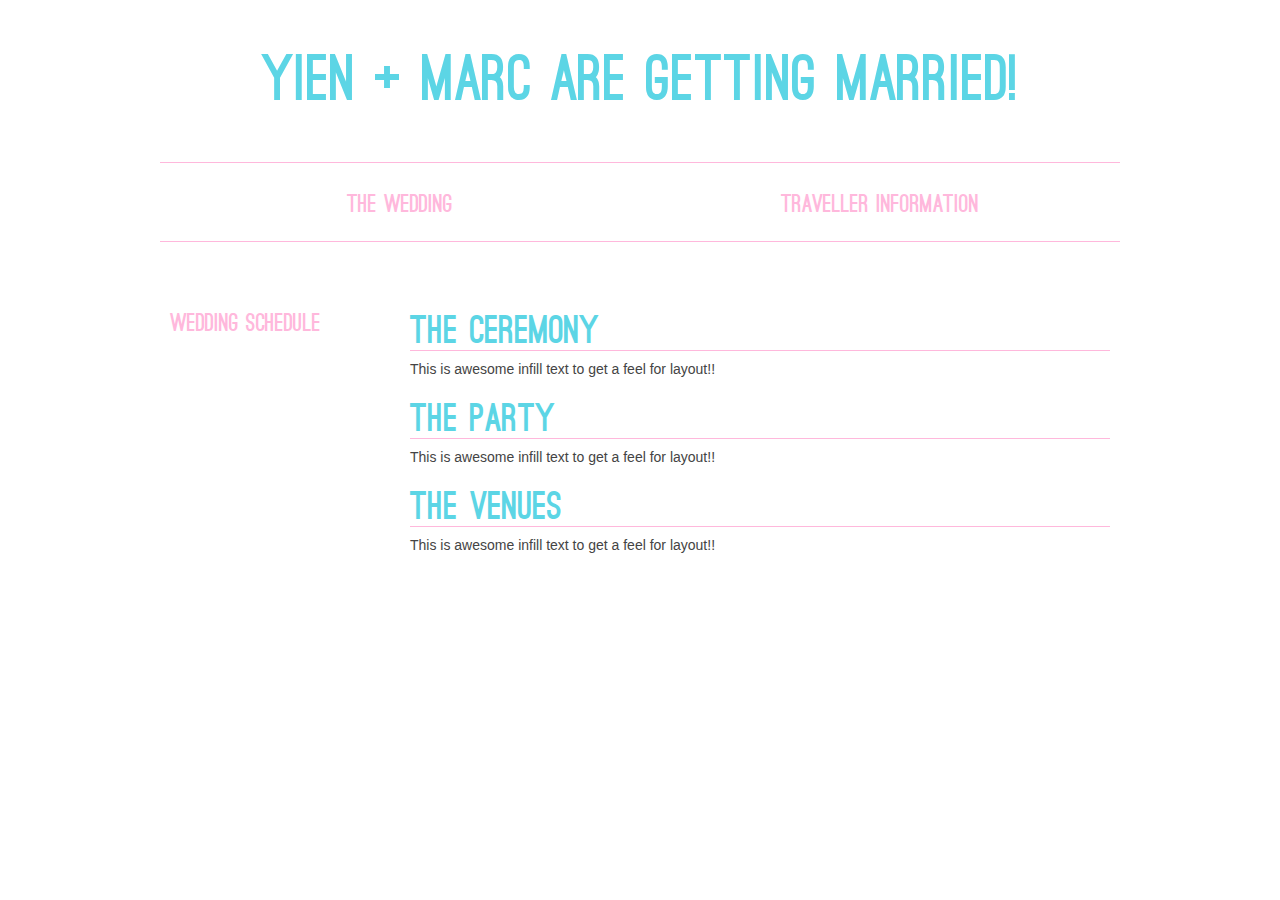
==== index.html @ c2a85d10 "Updated format" ====
<!DOCTYPE html>
<!--[if lt IE 7 ]><html class="ie ie6" lang="en"> <![endif]-->
<!--[if IE 7 ]><html class="ie ie7" lang="en"> <![endif]-->
<!--[if IE 8 ]><html class="ie ie8" lang="en"> <![endif]-->
<!--[if (gte IE 9)|!(IE)]><!--><html lang="en"> <!--<![endif]-->
<head>

	<!-- Basic Page Needs
  ================================================== -->
	<meta charset="utf-8">
	<title>Yien + Marc</title>
	<meta name="description" content="Yien and Marc are getting married.">
	<meta name="author" content="Marc">

	<!-- Mobile Specific Metas
  ================================================== -->
	<meta name="viewport" content="width=device-width, initial-scale=1, maximum-scale=1">

	<!-- CSS
  ================================================== -->
	<link rel="stylesheet" href="stylesheets/base.css">
	<link rel="stylesheet" href="stylesheets/skeleton.css">
	<link rel="stylesheet" href="stylesheets/layout.css">
	<link rel="stylesheet" href="stylesheets/custom.css">

	<!--[if lt IE 9]>
		<script src="http://html5shim.googlecode.com/svn/trunk/html5.js"></script>
	<![endif]-->

	<!-- Favicons
	================================================== -->
	<link rel="shortcut icon" href="images/favicon.ico">
	<link rel="apple-touch-icon" href="images/apple-touch-icon.png">
	<link rel="apple-touch-icon" sizes="72x72" href="images/apple-touch-icon-72x72.png">
	<link rel="apple-touch-icon" sizes="114x114" href="images/apple-touch-icon-114x114.png">

</head>
<body>

	<div class="container">
		<div class="row header spacing1 border-bottom">
			<div class="sixteen columns">
			<h2 class="bold blue"><a href="http://yienandmarc.net/" class="blue">YIEN + MARC ARE GETTING MARRIED!</a></h2>
			</div>
		</div>
		<div class="row navigation-top border-bottom">
			<div class="eight columns"><h4 class="bold"><a href="http://yienandmarc.net" class="pink">THE WEDDING</a></h4></div>
			<div class="eight columns"><h4 class="bold"><a href="http://yienandmarc.net/accomodation" class="pink">TRAVELLER INFORMATION</a></h4></div>
		</div>
		<div class="row">
			<div class="four columns navigation-left spacing1">
				<h4 class="bold pink align-left">WEDDING SCHEDULE</h4>
			</div>
			<div class="twelve columns spacing1">
				<div class="content">
					<h3 class="bold blue align-left border-bottom">THE CEREMONY</h3>
					<p>This is awesome infill text to get a feel for layout!!</p>
					<h3 class="bold blue align-left border-bottom">THE PARTY</h3>
					<p>This is awesome infill text to get a feel for layout!!</p>
					<h3 class="bold blue align-left border-bottom">THE VENUES</h3>
					<p>This is awesome infill text to get a feel for layout!!</p>
				</div>
			</div>
		</div>
		<div class="row">
			<div class="five columns">
				
			</div>
		</div>
	</div>


<!-- End Document
================================================== -->
</body>
</html>
---- stylesheets/base.css ----
/*
* Skeleton V1.2
* Copyright 2011, Dave Gamache
* www.getskeleton.com
* Free to use under the MIT license.
* http://www.opensource.org/licenses/mit-license.php
* 6/20/2012
*/


/* Table of Content
==================================================
	#Reset & Basics
	#Basic Styles
	#Site Styles
	#Typography
	#Links
	#Lists
	#Images
	#Buttons
	#Forms
	#Misc */


/* #Reset & Basics (Inspired by E. Meyers)
================================================== */
	html, body, div, span, applet, object, iframe, h1, h2, h3, h4, h5, h6, p, blockquote, pre, a, abbr, acronym, address, big, cite, code, del, dfn, em, img, ins, kbd, q, s, samp, small, strike, strong, sub, sup, tt, var, b, u, i, center, dl, dt, dd, ol, ul, li, fieldset, form, label, legend, table, caption, tbody, tfoot, thead, tr, th, td, article, aside, canvas, details, embed, figure, figcaption, footer, header, hgroup, menu, nav, output, ruby, section, summary, time, mark, audio, video {
		margin: 0;
		padding: 0;
		border: 0;
		font-size: 100%;
		font: inherit;
		vertical-align: baseline; }
	article, aside, details, figcaption, figure, footer, header, hgroup, menu, nav, section {
		display: block; }
	body {
		line-height: 1; }
	ol, ul {
		list-style: none; }
	blockquote, q {
		quotes: none; }
	blockquote:before, blockquote:after,
	q:before, q:after {
		content: '';
		content: none; }
	table {
		border-collapse: collapse;
		border-spacing: 0; }


/* #Basic Styles
================================================== */
	body {
		background: #fff;
		font: 14px/21px "HelveticaNeue", "Helvetica Neue", Helvetica, Arial, sans-serif;
		color: #444;
		-webkit-font-smoothing: antialiased; /* Fix for webkit rendering */
		-webkit-text-size-adjust: 100%;
 }


/* #Typography
================================================== */
	h1, h2, h3, h4, h5, h6 {
		color: #181818;
		font-family: "Georgia", "Times New Roman", serif;
		font-weight: normal; }
	h1 a, h2 a, h3 a, h4 a, h5 a, h6 a { font-weight: inherit; }
	h1 { font-size: 46px; line-height: 50px; margin-bottom: 14px;}
	h2 { font-size: 35px; line-height: 40px; margin-bottom: 10px; }
	h3 { font-size: 28px; line-height: 34px; margin-bottom: 8px; }
	h4 { font-size: 21px; line-height: 30px; margin-bottom: 4px; }
	h5 { font-size: 17px; line-height: 24px; }
	h6 { font-size: 14px; line-height: 21px; }
	.subheader { color: #777; }

	p { margin: 0 0 20px 0; }
	p img { margin: 0; }
	p.lead { font-size: 21px; line-height: 27px; color: #777;  }

	em { font-style: italic; }
	strong { font-weight: bold; color: #333; }
	small { font-size: 80%; }

/*	Blockquotes  */
	blockquote, blockquote p { font-size: 17px; line-height: 24px; color: #777; font-style: italic; }
	blockquote { margin: 0 0 20px; padding: 9px 20px 0 19px; border-left: 1px solid #ddd; }
	blockquote cite { display: block; font-size: 12px; color: #555; }
	blockquote cite:before { content: "\2014 \0020"; }
	blockquote cite a, blockquote cite a:visited, blockquote cite a:visited { color: #555; }

	hr { border: solid #ddd; border-width: 1px 0 0; clear: both; margin: 10px 0 30px; height: 0; }


/* #Links
================================================== */
	p a, p a:visited { line-height: inherit; }


/* #Lists
================================================== */
	ul, ol { margin-bottom: 20px; }
	ul { list-style: none outside; }
	ol { list-style: decimal; }
	ol, ul.square, ul.circle, ul.disc { margin-left: 30px; }
	ul.square { list-style: square outside; }
	ul.circle { list-style: circle outside; }
	ul.disc { list-style: disc outside; }
	ul ul, ul ol,
	ol ol, ol ul { margin: 4px 0 5px 30px; font-size: 90%;  }
	ul ul li, ul ol li,
	ol ol li, ol ul li { margin-bottom: 6px; }
	li { line-height: 18px; margin-bottom: 12px; }
	ul.large li { line-height: 21px; }
	li p { line-height: 21px; }

/* #Images
================================================== */

	img.scale-with-grid {
		max-width: 100%;
		height: auto; }


/* #Buttons
================================================== */

	.button,
	button,
	input[type="submit"],
	input[type="reset"],
	input[type="button"] {
		background: #eee; /* Old browsers */
		background: #eee -moz-linear-gradient(top, rgba(255,255,255,.2) 0%, rgba(0,0,0,.2) 100%); /* FF3.6+ */
		background: #eee -webkit-gradient(linear, left top, left bottom, color-stop(0%,rgba(255,255,255,.2)), color-stop(100%,rgba(0,0,0,.2))); /* Chrome,Safari4+ */
		background: #eee -webkit-linear-gradient(top, rgba(255,255,255,.2) 0%,rgba(0,0,0,.2) 100%); /* Chrome10+,Safari5.1+ */
		background: #eee -o-linear-gradient(top, rgba(255,255,255,.2) 0%,rgba(0,0,0,.2) 100%); /* Opera11.10+ */
		background: #eee -ms-linear-gradient(top, rgba(255,255,255,.2) 0%,rgba(0,0,0,.2) 100%); /* IE10+ */
		background: #eee linear-gradient(top, rgba(255,255,255,.2) 0%,rgba(0,0,0,.2) 100%); /* W3C */
	  border: 1px solid #aaa;
	  border-top: 1px solid #ccc;
	  border-left: 1px solid #ccc;
	  -moz-border-radius: 3px;
	  -webkit-border-radius: 3px;
	  border-radius: 3px;
	  color: #444;
	  display: inline-block;
	  font-size: 11px;
	  font-weight: bold;
	  text-decoration: none;
	  text-shadow: 0 1px rgba(255, 255, 255, .75);
	  cursor: pointer;
	  margin-bottom: 20px;
	  line-height: normal;
	  padding: 8px 10px;
	  font-family: "HelveticaNeue", "Helvetica Neue", Helvetica, Arial, sans-serif; }

	.button:hover,
	button:hover,
	input[type="submit"]:hover,
	input[type="reset"]:hover,
	input[type="button"]:hover {
		color: #222;
		background: #ddd; /* Old browsers */
		background: #ddd -moz-linear-gradient(top, rgba(255,255,255,.3) 0%, rgba(0,0,0,.3) 100%); /* FF3.6+ */
		background: #ddd -webkit-gradient(linear, left top, left bottom, color-stop(0%,rgba(255,255,255,.3)), color-stop(100%,rgba(0,0,0,.3))); /* Chrome,Safari4+ */
		background: #ddd -webkit-linear-gradient(top, rgba(255,255,255,.3) 0%,rgba(0,0,0,.3) 100%); /* Chrome10+,Safari5.1+ */
		background: #ddd -o-linear-gradient(top, rgba(255,255,255,.3) 0%,rgba(0,0,0,.3) 100%); /* Opera11.10+ */
		background: #ddd -ms-linear-gradient(top, rgba(255,255,255,.3) 0%,rgba(0,0,0,.3) 100%); /* IE10+ */
		background: #ddd linear-gradient(top, rgba(255,255,255,.3) 0%,rgba(0,0,0,.3) 100%); /* W3C */
	  border: 1px solid #888;
	  border-top: 1px solid #aaa;
	  border-left: 1px solid #aaa; }

	.button:active,
	button:active,
	input[type="submit"]:active,
	input[type="reset"]:active,
	input[type="button"]:active {
		border: 1px solid #666;
		background: #ccc; /* Old browsers */
		background: #ccc -moz-linear-gradient(top, rgba(255,255,255,.35) 0%, rgba(10,10,10,.4) 100%); /* FF3.6+ */
		background: #ccc -webkit-gradient(linear, left top, left bottom, color-stop(0%,rgba(255,255,255,.35)), color-stop(100%,rgba(10,10,10,.4))); /* Chrome,Safari4+ */
		background: #ccc -webkit-linear-gradient(top, rgba(255,255,255,.35) 0%,rgba(10,10,10,.4) 100%); /* Chrome10+,Safari5.1+ */
		background: #ccc -o-linear-gradient(top, rgba(255,255,255,.35) 0%,rgba(10,10,10,.4) 100%); /* Opera11.10+ */
		background: #ccc -ms-linear-gradient(top, rgba(255,255,255,.35) 0%,rgba(10,10,10,.4) 100%); /* IE10+ */
		background: #ccc linear-gradient(top, rgba(255,255,255,.35) 0%,rgba(10,10,10,.4) 100%); /* W3C */ }

	.button.full-width,
	button.full-width,
	input[type="submit"].full-width,
	input[type="reset"].full-width,
	input[type="button"].full-width {
		width: 100%;
		padding-left: 0 !important;
		padding-right: 0 !important;
		text-align: center; }

	/* Fix for odd Mozilla border & padding issues */
	button::-moz-focus-inner,
	input::-moz-focus-inner {
    border: 0;
    padding: 0;
	}


/* #Forms
================================================== */

	form {
		margin-bottom: 20px; }
	fieldset {
		margin-bottom: 20px; }
	input[type="text"],
	input[type="password"],
	input[type="email"],
	textarea,
	select {
		border: 1px solid #ccc;
		padding: 6px 4px;
		outline: none;
		-moz-border-radius: 2px;
		-webkit-border-radius: 2px;
		border-radius: 2px;
		font: 13px "HelveticaNeue", "Helvetica Neue", Helvetica, Arial, sans-serif;
		color: #777;
		margin: 0;
		width: 210px;
		max-width: 100%;
		display: block;
		margin-bottom: 20px;
		background: #fff; }
	select {
		padding: 0; }
	input[type="text"]:focus,
	input[type="password"]:focus,
	input[type="email"]:focus,
	textarea:focus {
		border: 1px solid #aaa;
 		color: #444;
 		-moz-box-shadow: 0 0 3px rgba(0,0,0,.2);
		-webkit-box-shadow: 0 0 3px rgba(0,0,0,.2);
		box-shadow:  0 0 3px rgba(0,0,0,.2); }
	textarea {
		min-height: 60px; }
	label,
	legend {
		display: block;
		font-weight: bold;
		font-size: 13px;  }
	select {
		width: 220px; }
	input[type="checkbox"] {
		display: inline; }
	label span,
	legend span {
		font-weight: normal;
		font-size: 13px;
		color: #444; }

/* #Misc
================================================== */
	.remove-bottom { margin-bottom: 0 !important; }
	.half-bottom { margin-bottom: 10px !important; }
	.add-bottom { margin-bottom: 20px !important; }
---- stylesheets/skeleton.css ----
/*
* Skeleton V1.2
* Copyright 2011, Dave Gamache
* www.getskeleton.com
* Free to use under the MIT license.
* http://www.opensource.org/licenses/mit-license.php
* 6/20/2012
*/


/* Table of Contents
==================================================
    #Base 960 Grid
    #Tablet (Portrait)
    #Mobile (Portrait)
    #Mobile (Landscape)
    #Clearing */



/* #Base 960 Grid
================================================== */

    .container                                  { position: relative; width: 960px; margin: 0 auto; padding: 0; }
    .container .column,
    .container .columns                         { float: left; display: inline; margin-left: 10px; margin-right: 10px; }
    .row                                        { margin-bottom: 20px; }

    /* Nested Column Classes */
    .column.alpha, .columns.alpha               { margin-left: 0; }
    .column.omega, .columns.omega               { margin-right: 0; }

    /* Base Grid */
    .container .one.column,
    .container .one.columns                     { width: 40px;  }
    .container .two.columns                     { width: 100px; }
    .container .three.columns                   { width: 160px; }
    .container .four.columns                    { width: 220px; }
    .container .five.columns                    { width: 280px; }
    .container .six.columns                     { width: 340px; }
    .container .seven.columns                   { width: 400px; }
    .container .eight.columns                   { width: 460px; }
    .container .nine.columns                    { width: 520px; }
    .container .ten.columns                     { width: 580px; }
    .container .eleven.columns                  { width: 640px; }
    .container .twelve.columns                  { width: 700px; }
    .container .thirteen.columns                { width: 760px; }
    .container .fourteen.columns                { width: 820px; }
    .container .fifteen.columns                 { width: 880px; }
    .container .sixteen.columns                 { width: 940px; }

    .container .one-third.column                { width: 300px; }
    .container .two-thirds.column               { width: 620px; }

    /* Offsets */
    .container .offset-by-one                   { padding-left: 60px;  }
    .container .offset-by-two                   { padding-left: 120px; }
    .container .offset-by-three                 { padding-left: 180px; }
    .container .offset-by-four                  { padding-left: 240px; }
    .container .offset-by-five                  { padding-left: 300px; }
    .container .offset-by-six                   { padding-left: 360px; }
    .container .offset-by-seven                 { padding-left: 420px; }
    .container .offset-by-eight                 { padding-left: 480px; }
    .container .offset-by-nine                  { padding-left: 540px; }
    .container .offset-by-ten                   { padding-left: 600px; }
    .container .offset-by-eleven                { padding-left: 660px; }
    .container .offset-by-twelve                { padding-left: 720px; }
    .container .offset-by-thirteen              { padding-left: 780px; }
    .container .offset-by-fourteen              { padding-left: 840px; }
    .container .offset-by-fifteen               { padding-left: 900px; }



/* #Tablet (Portrait)
================================================== */

    /* Note: Design for a width of 768px */

    @media only screen and (min-width: 768px) and (max-width: 959px) {
        .container                                  { width: 768px; }
        .container .column,
        .container .columns                         { margin-left: 10px; margin-right: 10px;  }
        .column.alpha, .columns.alpha               { margin-left: 0; margin-right: 10px; }
        .column.omega, .columns.omega               { margin-right: 0; margin-left: 10px; }
        .alpha.omega                                { margin-left: 0; margin-right: 0; }

        .container .one.column,
        .container .one.columns                     { width: 28px; }
        .container .two.columns                     { width: 76px; }
        .container .three.columns                   { width: 124px; }
        .container .four.columns                    { width: 172px; }
        .container .five.columns                    { width: 220px; }
        .container .six.columns                     { width: 268px; }
        .container .seven.columns                   { width: 316px; }
        .container .eight.columns                   { width: 364px; }
        .container .nine.columns                    { width: 412px; }
        .container .ten.columns                     { width: 460px; }
        .container .eleven.columns                  { width: 508px; }
        .container .twelve.columns                  { width: 556px; }
        .container .thirteen.columns                { width: 604px; }
        .container .fourteen.columns                { width: 652px; }
        .container .fifteen.columns                 { width: 700px; }
        .container .sixteen.columns                 { width: 748px; }

        .container .one-third.column                { width: 236px; }
        .container .two-thirds.column               { width: 492px; }

        /* Offsets */
        .container .offset-by-one                   { padding-left: 48px; }
        .container .offset-by-two                   { padding-left: 96px; }
        .container .offset-by-three                 { padding-left: 144px; }
        .container .offset-by-four                  { padding-left: 192px; }
        .container .offset-by-five                  { padding-left: 240px; }
        .container .offset-by-six                   { padding-left: 288px; }
        .container .offset-by-seven                 { padding-left: 336px; }
        .container .offset-by-eight                 { padding-left: 384px; }
        .container .offset-by-nine                  { padding-left: 432px; }
        .container .offset-by-ten                   { padding-left: 480px; }
        .container .offset-by-eleven                { padding-left: 528px; }
        .container .offset-by-twelve                { padding-left: 576px; }
        .container .offset-by-thirteen              { padding-left: 624px; }
        .container .offset-by-fourteen              { padding-left: 672px; }
        .container .offset-by-fifteen               { padding-left: 720px; }
    }


/*  #Mobile (Portrait)
================================================== */

    /* Note: Design for a width of 320px */

    @media only screen and (max-width: 767px) {
        .container { width: 300px; }
        .container .columns,
        .container .column { margin: 0; }

        .container .one.column,
        .container .one.columns,
        .container .two.columns,
        .container .three.columns,
        .container .four.columns,
        .container .five.columns,
        .container .six.columns,
        .container .seven.columns,
        .container .eight.columns,
        .container .nine.columns,
        .container .ten.columns,
        .container .eleven.columns,
        .container .twelve.columns,
        .container .thirteen.columns,
        .container .fourteen.columns,
        .container .fifteen.columns,
        .container .sixteen.columns,
        .container .one-third.column,
        .container .two-thirds.column  { width: 300px; }

        /* Offsets */
        .container .offset-by-one,
        .container .offset-by-two,
        .container .offset-by-three,
        .container .offset-by-four,
        .container .offset-by-five,
        .container .offset-by-six,
        .container .offset-by-seven,
        .container .offset-by-eight,
        .container .offset-by-nine,
        .container .offset-by-ten,
        .container .offset-by-eleven,
        .container .offset-by-twelve,
        .container .offset-by-thirteen,
        .container .offset-by-fourteen,
        .container .offset-by-fifteen { padding-left: 0; }

    }


/* #Mobile (Landscape)
================================================== */

    /* Note: Design for a width of 480px */

    @media only screen and (min-width: 480px) and (max-width: 767px) {
        .container { width: 420px; }
        .container .columns,
        .container .column { margin: 0; }

        .container .one.column,
        .container .one.columns,
        .container .two.columns,
        .container .three.columns,
        .container .four.columns,
        .container .five.columns,
        .container .six.columns,
        .container .seven.columns,
        .container .eight.columns,
        .container .nine.columns,
        .container .ten.columns,
        .container .eleven.columns,
        .container .twelve.columns,
        .container .thirteen.columns,
        .container .fourteen.columns,
        .container .fifteen.columns,
        .container .sixteen.columns,
        .container .one-third.column,
        .container .two-thirds.column { width: 420px; }
    }


/* #Clearing
================================================== */

    /* Self Clearing Goodness */
    .container:after { content: "\0020"; display: block; height: 0; clear: both; visibility: hidden; }

    /* Use clearfix class on parent to clear nested columns,
    or wrap each row of columns in a <div class="row"> */
    .clearfix:before,
    .clearfix:after,
    .row:before,
    .row:after {
      content: '\0020';
      display: block;
      overflow: hidden;
      visibility: hidden;
      width: 0;
      height: 0; }
    .row:after,
    .clearfix:after {
      clear: both; }
    .row,
    .clearfix {
      zoom: 1; }

    /* You can also use a <br class="clear" /> to clear columns */
    .clear {
      clear: both;
      display: block;
      overflow: hidden;
      visibility: hidden;
      width: 0;
      height: 0;
    }
---- stylesheets/layout.css ----
/*
* Skeleton V1.2
* Copyright 2011, Dave Gamache
* www.getskeleton.com
* Free to use under the MIT license.
* http://www.opensource.org/licenses/mit-license.php
* 6/20/2012
*/

/* Table of Content
==================================================
	#Site Styles
	#Page Styles
	#Media Queries
	#Font-Face */

/* #Site Styles
================================================== */

/* #Page Styles
================================================== */

/* #Media Queries
================================================== */

	/* Smaller than standard 960 (devices and browsers) */
	@media only screen and (max-width: 959px) {}

	/* Tablet Portrait size to standard 960 (devices and browsers) */
	@media only screen and (min-width: 768px) and (max-width: 959px) {}

	/* All Mobile Sizes (devices and browser) */
	@media only screen and (max-width: 767px) {}

	/* Mobile Landscape Size to Tablet Portrait (devices and browsers) */
	@media only screen and (min-width: 480px) and (max-width: 767px) {}

	/* Mobile Portrait Size to Mobile Landscape Size (devices and browsers) */
	@media only screen and (max-width: 479px) {}


/* #Font-Face
================================================== */
/* 	This is the proper syntax for an @font-face file
		Just create a "fonts" folder at the root,
		copy your FontName into code below and remove
		comment brackets */

/*	@font-face {
	    font-family: 'FontName';
	    src: url('../fonts/FontName.eot');
	    src: url('../fonts/FontName.eot?iefix') format('eot'),
	         url('../fonts/FontName.woff') format('woff'),
	         url('../fonts/FontName.ttf') format('truetype'),
	         url('../fonts/FontName.svg#webfontZam02nTh') format('svg');
	    font-weight: normal;
	    font-style: normal; }
*/
---- stylesheets/custom.css ----
@font-face {
    font-family: 'ostrich-black';
    src: url('../fonts/ostrich-black.eot');
    src: url('../fonts/ostrich-black.eot?#iefix') format('embedded-opentype'),
         url('../fonts/ostrich-black.woff') format('woff'),
         url('../fonts/ostrich-black.ttf') format('truetype'),
         url('../fonts/ostrich-black.svg#bebas_neueregular') format('svg');
    font-weight: normal;
    font-style: normal;
	}

@font-face {
    font-family: 'ostrich-light';
    src: url('../fonts/ostrich-light.eot');
    src: url('../fonts/ostrich-light.eot?#iefix') format('embedded-opentype'),
         url('../fonts/ostrich-light.woff') format('woff'),
         url('../fonts/ostrich-light.ttf') format('truetype'),
         url('../fonts/ostrich-light.svg#bebas_neueregular') format('svg');
    font-weight: normal;
    font-style: normal;
	}




.bold {
	font-family: 'ostrich-black';
	text-align: center;
}

.bold:hover {
}

.light {
	font-family: 'ostrich-light';
	text-align: center;
}

h1 {
	font-size: 100px;
	line-height: 100px;
}

h2 {
	font-size: 62px;
	line-height: 62px;
}

h3 {
	font-size: 38px;
	line-height: 38px;
}

h4 {
	font-size: 24px;
	line-height: 24px;
	vertical-align: middle;
}

a {
	text-decoration: none;
}

a:hover {
	color: rgba(255,242,143,1);
}

.pink {
	color: rgba(255,184,220,1);
}

.blue {
	color: rgba(92,213,229,1);
}

.yellow {
	color: rgba(255,242,143,1);
}

.spacing1{
	padding: 50px 0 40px 0;
}

.spacing2 {
	padding: 20px 0 20px 0;
}

.spacing3 {
	padding: 80px 20px 20px 20px;
}

.spacing4 {
	padding: 40px 0px 40px 0px;
}

.header {

}

.border-bottom {
	border-bottom-style: solid;
	border-width: 1px;
	border-color:  rgba(255,184,220,1);
}

.border-side {
	border-left-style: solid;
	border-right-style: solid;
	border-width: 1px;
	border-color:  rgba(255,184,220,1);
}

.navigation-top {
	vertical-align: middle;
	padding-top: 10px;
	padding-bottom: 20px;
}

.navigation-left {
	vertical-align: middle;
	height: 100%;
}

.align-left {
	text-align: left;
	display: block;
}

body {
	border-right-style: dotted;
	border-left-style: dotted;
}
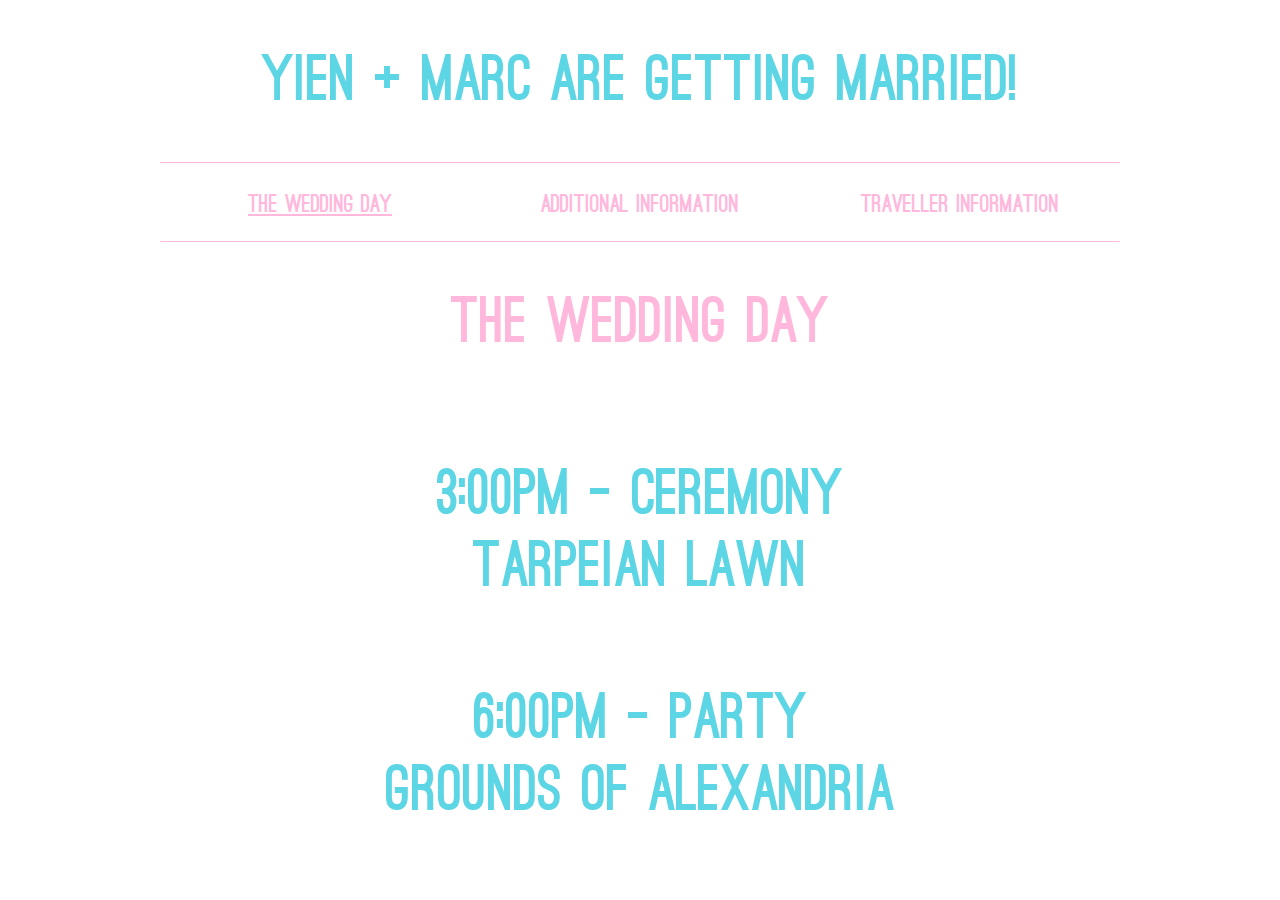
==== commit 652d4f26: "Updated draft" ====
--- a/index.html
+++ b/index.html
@@ -34,6 +34,10 @@
 	<link rel="apple-touch-icon" sizes="72x72" href="images/apple-touch-icon-72x72.png">
 	<link rel="apple-touch-icon" sizes="114x114" href="images/apple-touch-icon-114x114.png">
 
+	<script src="js/jquery-1.11.2.min.js"></script>
+	<script src="js/weddingScripting.js"></script>
+
+
 </head>
 <body>
 
@@ -44,27 +48,35 @@
 			</div>
 		</div>
 		<div class="row navigation-top border-bottom">
-			<div class="eight columns"><h4 class="bold"><a href="http://yienandmarc.net" class="pink">THE WEDDING</a></h4></div>
-			<div class="eight columns"><h4 class="bold"><a href="http://yienandmarc.net/accomodation" class="pink">TRAVELLER INFORMATION</a></h4></div>
+			<div class="one-third column"><h4 class="bold"><a href="index.html" class="pink underline">THE WEDDING DAY</a></h4></div>
+			<div class="one-third column"><h4 class="bold"><a href="additional.html" class="pink">ADDITIONAL INFORMATION</a></h4></div>
+			<div class="one-third column"><h4 class="bold"><a href="traveller.html" class="pink">TRAVELLER INFORMATION</a></h4></div>
 		</div>
-		<div class="row">
-			<div class="four columns navigation-left spacing1">
-				<h4 class="bold pink align-left">WEDDING SCHEDULE</h4>
-			</div>
-			<div class="twelve columns spacing1">
-				<div class="content">
-					<h3 class="bold blue align-left border-bottom">THE CEREMONY</h3>
-					<p>This is awesome infill text to get a feel for layout!!</p>
-					<h3 class="bold blue align-left border-bottom">THE PARTY</h3>
-					<p>This is awesome infill text to get a feel for layout!!</p>
-					<h3 class="bold blue align-left border-bottom">THE VENUES</h3>
-					<p>This is awesome infill text to get a feel for layout!!</p>
+		<div class="row spacing2">
+			<div class="row spacing5">
+				<div class="sixteen columns">
+					<h2 class="bold pink align-center">THE WEDDING DAY</h2>
 				</div>
 			</div>
 		</div>
-		<div class="row">
-			<div class="five columns">
-				
+		<div class="spacing2">
+			<div class="row spacing5">
+				<div class="sixteen columns">
+					<h2 class="bold blue align-center">3:00PM - CEREMONY</h2>
+				</div>
+				<div class="sixteen columns">
+					<h2 class="bold blue align-center"><a href="additional.html#tarpeian" class="blue">TARPEIAN LAWN</a></h2>
+				</div>
+			</div>
+		</div>
+		<div class="spacing2">
+			<div class="row spacing5">
+				<div class="sixteen columns">
+					<h2 class="bold blue align-center">6:00PM - PARTY</h2>
+				</div>
+				<div class="sixteen columns">
+					<h2 class="bold blue align-center"><a href="additional.html#grounds" class="blue">GROUNDS OF ALEXANDRIA</a></h2>
+				</div>
 			</div>
 		</div>
 	</div>
--- a/stylesheets/custom.css
+++ b/stylesheets/custom.css
@@ -36,6 +36,10 @@
 	text-align: center;
 }
 
+.underline {
+	text-decoration: underline;
+}
+
 h1 {
 	font-size: 100px;
 	line-height: 100px;
@@ -57,12 +61,18 @@
 	vertical-align: middle;
 }
 
+
+
 a {
 	text-decoration: none;
 }
 
 a:hover {
 	color: rgba(255,242,143,1);
+}
+
+a:active {
+	color: rgba(0,0,0,0.5);
 }
 
 .pink {
@@ -86,15 +96,23 @@
 }
 
 .spacing3 {
-	padding: 80px 20px 20px 20px;
+	padding: 80px 00px 00px 00px;
 }
 
 .spacing4 {
 	padding: 40px 0px 40px 0px;
 }
 
-.header {
+.spacing5 {
+	padding: 10px 0px 10px 0px;
+}
 
+.spacing6 {
+	padding: 0px 0px 10px 0px;
+}
+
+.content-entry {
+	padding: 10px 0px 0px 0px;
 }
 
 .border-bottom {
@@ -126,6 +144,16 @@
 	display: block;
 }
 
+.align-centre {
+	text-align: center;
+	display: block;
+}
+
+.align-right {
+	text-align: center;
+	display: block;
+}
+
 body {
 	border-right-style: dotted;
 	border-left-style: dotted;
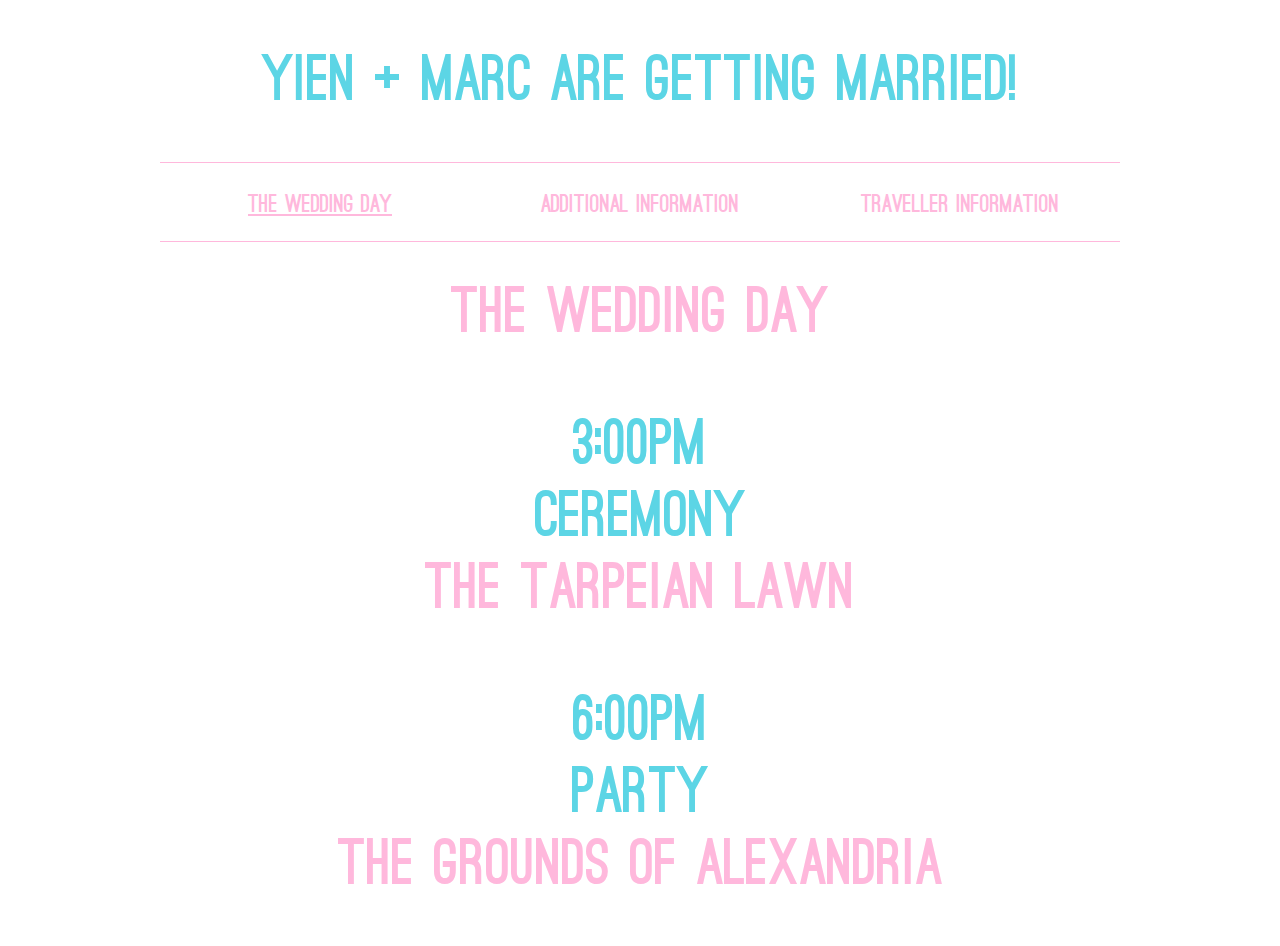
==== commit 66082964: "Updated draft" ====
--- a/index.html
+++ b/index.html
@@ -52,30 +52,36 @@
 			<div class="one-third column"><h4 class="bold"><a href="additional.html" class="pink">ADDITIONAL INFORMATION</a></h4></div>
 			<div class="one-third column"><h4 class="bold"><a href="traveller.html" class="pink">TRAVELLER INFORMATION</a></h4></div>
 		</div>
-		<div class="row spacing2">
-			<div class="row spacing5">
+		<div class="spacing2">
+			<div class="row">
 				<div class="sixteen columns">
 					<h2 class="bold pink align-center">THE WEDDING DAY</h2>
 				</div>
 			</div>
 		</div>
 		<div class="spacing2">
-			<div class="row spacing5">
+			<div class="row">
 				<div class="sixteen columns">
-					<h2 class="bold blue align-center">3:00PM - CEREMONY</h2>
+					<h2 class="bold blue align-center">3:00PM</h2>
 				</div>
 				<div class="sixteen columns">
-					<h2 class="bold blue align-center"><a href="additional.html#tarpeian" class="blue">TARPEIAN LAWN</a></h2>
+					<h2 class="bold blue align-center">CEREMONY</h2>
+				</div>
+				<div class="sixteen columns">
+					<h2 class="bold blue align-center"><a href="additional.html#tarpeian" class="pink">THE TARPEIAN LAWN</a></h2>
 				</div>
 			</div>
 		</div>
 		<div class="spacing2">
-			<div class="row spacing5">
+			<div class="row">
 				<div class="sixteen columns">
-					<h2 class="bold blue align-center">6:00PM - PARTY</h2>
+					<h2 class="bold blue align-center">6:00PM</h2>
 				</div>
 				<div class="sixteen columns">
-					<h2 class="bold blue align-center"><a href="additional.html#grounds" class="blue">GROUNDS OF ALEXANDRIA</a></h2>
+					<h2 class="bold blue align-center">PARTY</h2>
+				</div>
+				<div class="sixteen columns">
+					<h2 class="bold blue align-center"><a href="additional.html#grounds" class="pink">THE GROUNDS OF ALEXANDRIA</a></h2>
 				</div>
 			</div>
 		</div>
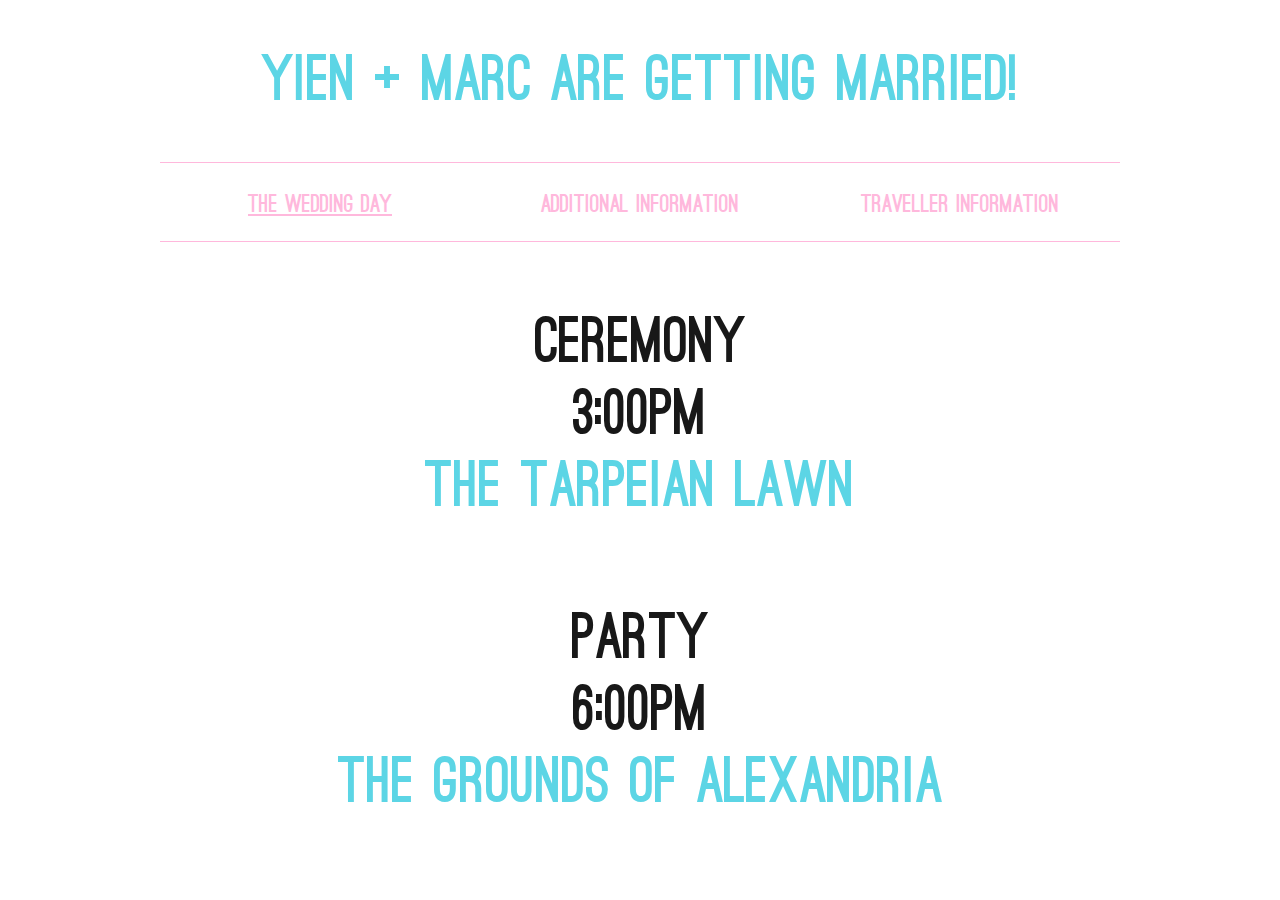
==== commit 23c7f71c: "Updated draft" ====
--- a/index.html
+++ b/index.html
@@ -52,36 +52,36 @@
 			<div class="one-third column"><h4 class="bold"><a href="additional.html" class="pink">ADDITIONAL INFORMATION</a></h4></div>
 			<div class="one-third column"><h4 class="bold"><a href="traveller.html" class="pink">TRAVELLER INFORMATION</a></h4></div>
 		</div>
-		<div class="spacing2">
+		<!--<div class="spacing2">
 			<div class="row">
 				<div class="sixteen columns">
 					<h2 class="bold pink align-center">THE WEDDING DAY</h2>
+				</div>
+			</div>
+		</div>-->
+		<div class="spacing1">
+			<div class="row">
+				<div class="sixteen columns">
+					<h2 class="bold align-center">CEREMONY</h2>
+				</div>
+				<div class="sixteen columns">
+					<h2 class="bold align-center">3:00PM</h2>
+				</div>				
+				<div class="sixteen columns">
+					<h2 class="bold blue align-center"><a href="additional.html#tarpeian" class="blue">THE TARPEIAN LAWN</a></h2>
 				</div>
 			</div>
 		</div>
 		<div class="spacing2">
 			<div class="row">
 				<div class="sixteen columns">
-					<h2 class="bold blue align-center">3:00PM</h2>
+					<h2 class="bold align-center">PARTY</h2>
 				</div>
 				<div class="sixteen columns">
-					<h2 class="bold blue align-center">CEREMONY</h2>
-				</div>
+					<h2 class="bold align-center">6:00PM</h2>
+				</div>				
 				<div class="sixteen columns">
-					<h2 class="bold blue align-center"><a href="additional.html#tarpeian" class="pink">THE TARPEIAN LAWN</a></h2>
-				</div>
-			</div>
-		</div>
-		<div class="spacing2">
-			<div class="row">
-				<div class="sixteen columns">
-					<h2 class="bold blue align-center">6:00PM</h2>
-				</div>
-				<div class="sixteen columns">
-					<h2 class="bold blue align-center">PARTY</h2>
-				</div>
-				<div class="sixteen columns">
-					<h2 class="bold blue align-center"><a href="additional.html#grounds" class="pink">THE GROUNDS OF ALEXANDRIA</a></h2>
+					<h2 class="bold blue align-center"><a href="additional.html#grounds" class="blue">THE GROUNDS OF ALEXANDRIA</a></h2>
 				</div>
 			</div>
 		</div>
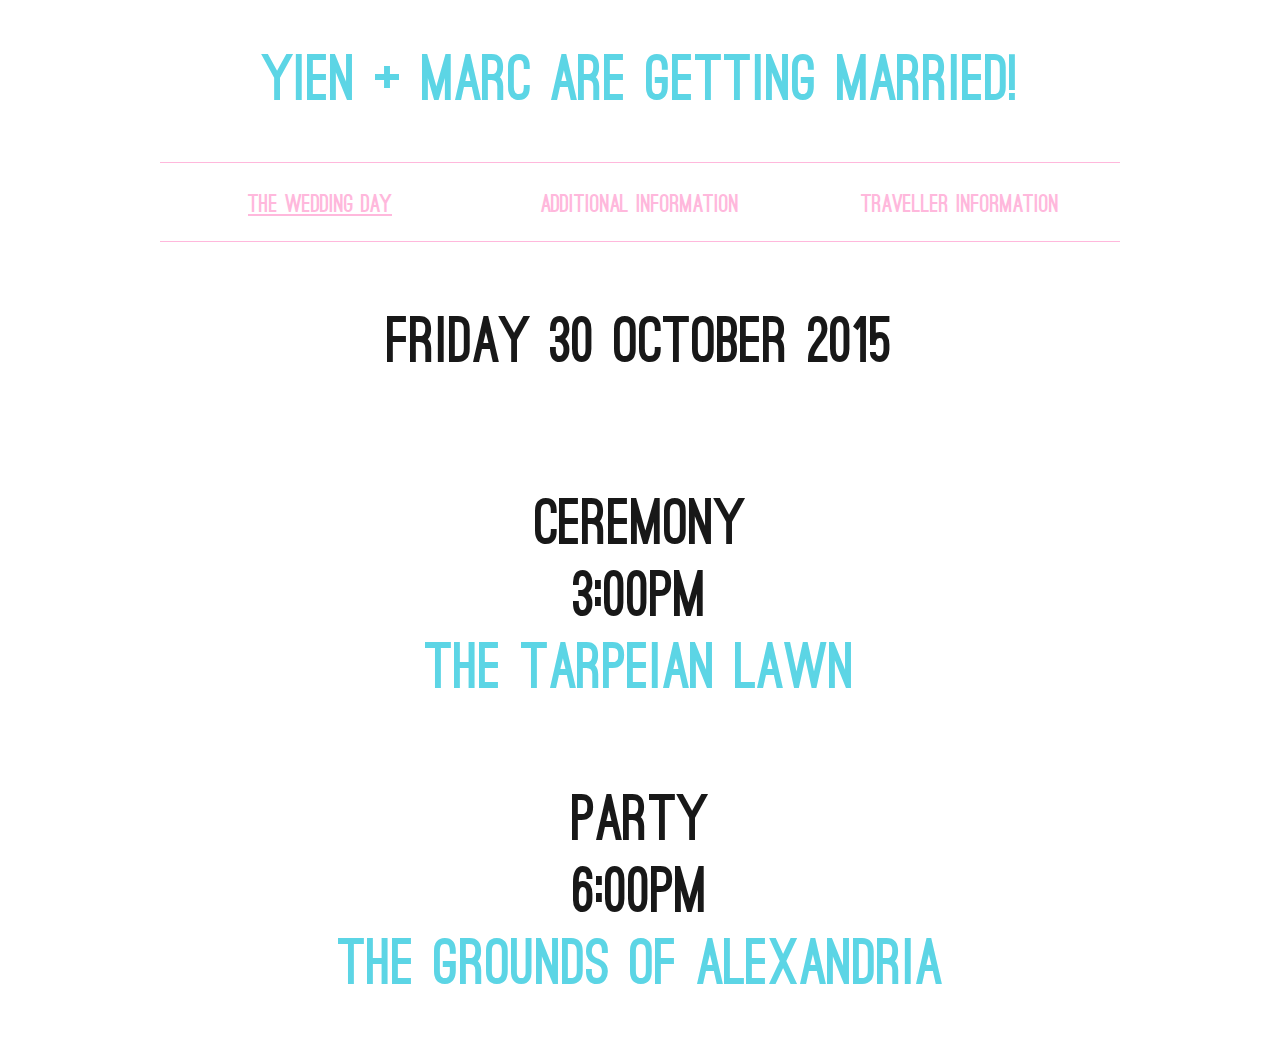
==== commit b69b3e31: "Launch update" ====
--- a/index.html
+++ b/index.html
@@ -36,7 +36,7 @@
 
 	<script src="js/jquery-1.11.2.min.js"></script>
 	<script src="js/weddingScripting.js"></script>
-
+	<script src="js/wedding_analytics.js"></script>
 
 </head>
 <body>
@@ -44,13 +44,13 @@
 	<div class="container">
 		<div class="row header spacing1 border-bottom">
 			<div class="sixteen columns">
-			<h2 class="bold blue"><a href="http://yienandmarc.net/" class="blue">YIEN + MARC ARE GETTING MARRIED!</a></h2>
+			<h2 class="bold blue"><a href="http://yienandmarc.net/" class="blue header1">YIEN + MARC ARE GETTING MARRIED!</a></h2>
 			</div>
 		</div>
 		<div class="row navigation-top border-bottom">
-			<div class="one-third column"><h4 class="bold"><a href="index.html" class="pink underline">THE WEDDING DAY</a></h4></div>
-			<div class="one-third column"><h4 class="bold"><a href="additional.html" class="pink">ADDITIONAL INFORMATION</a></h4></div>
-			<div class="one-third column"><h4 class="bold"><a href="traveller.html" class="pink">TRAVELLER INFORMATION</a></h4></div>
+			<div class="one-third column"><h4 class="bold"><a href="index.html" class="pink underline header2">THE WEDDING DAY</a></h4></div>
+			<div class="one-third column"><h4 class="bold"><a href="additional.html" class="pink header2">ADDITIONAL INFORMATION</a></h4></div>
+			<div class="one-third column"><h4 class="bold"><a href="traveller.html" class="pink header2">TRAVELLER INFORMATION</a></h4></div>
 		</div>
 		<!--<div class="spacing2">
 			<div class="row">
@@ -62,13 +62,20 @@
 		<div class="spacing1">
 			<div class="row">
 				<div class="sixteen columns">
+					<h2 class="bold align-center">FRIDAY 30 OCTOBER 2015</h2>
+				</div>
+			</div>
+		</div>
+		<div class="spacing1">
+			<div class="row">
+				<div class="sixteen columns">
 					<h2 class="bold align-center">CEREMONY</h2>
 				</div>
 				<div class="sixteen columns">
 					<h2 class="bold align-center">3:00PM</h2>
 				</div>				
 				<div class="sixteen columns">
-					<h2 class="bold blue align-center"><a href="additional.html#tarpeian" class="blue">THE TARPEIAN LAWN</a></h2>
+					<h2 class="bold blue align-center"><a href="additional.html#tarpeian" class="blue header3">THE TARPEIAN LAWN</a></h2>
 				</div>
 			</div>
 		</div>
@@ -81,7 +88,7 @@
 					<h2 class="bold align-center">6:00PM</h2>
 				</div>				
 				<div class="sixteen columns">
-					<h2 class="bold blue align-center"><a href="additional.html#grounds" class="blue">THE GROUNDS OF ALEXANDRIA</a></h2>
+					<h2 class="bold blue align-center"><a href="additional.html#grounds" class="blue header3">THE GROUNDS OF ALEXANDRIA</a></h2>
 				</div>
 			</div>
 		</div>
--- a/stylesheets/custom.css
+++ b/stylesheets/custom.css
@@ -61,7 +61,11 @@
 	vertical-align: middle;
 }
 
-
+.textlink {
+	text-decoration: underline;
+	cursor: pointer;
+	color: black;
+}
 
 a {
 	text-decoration: none;
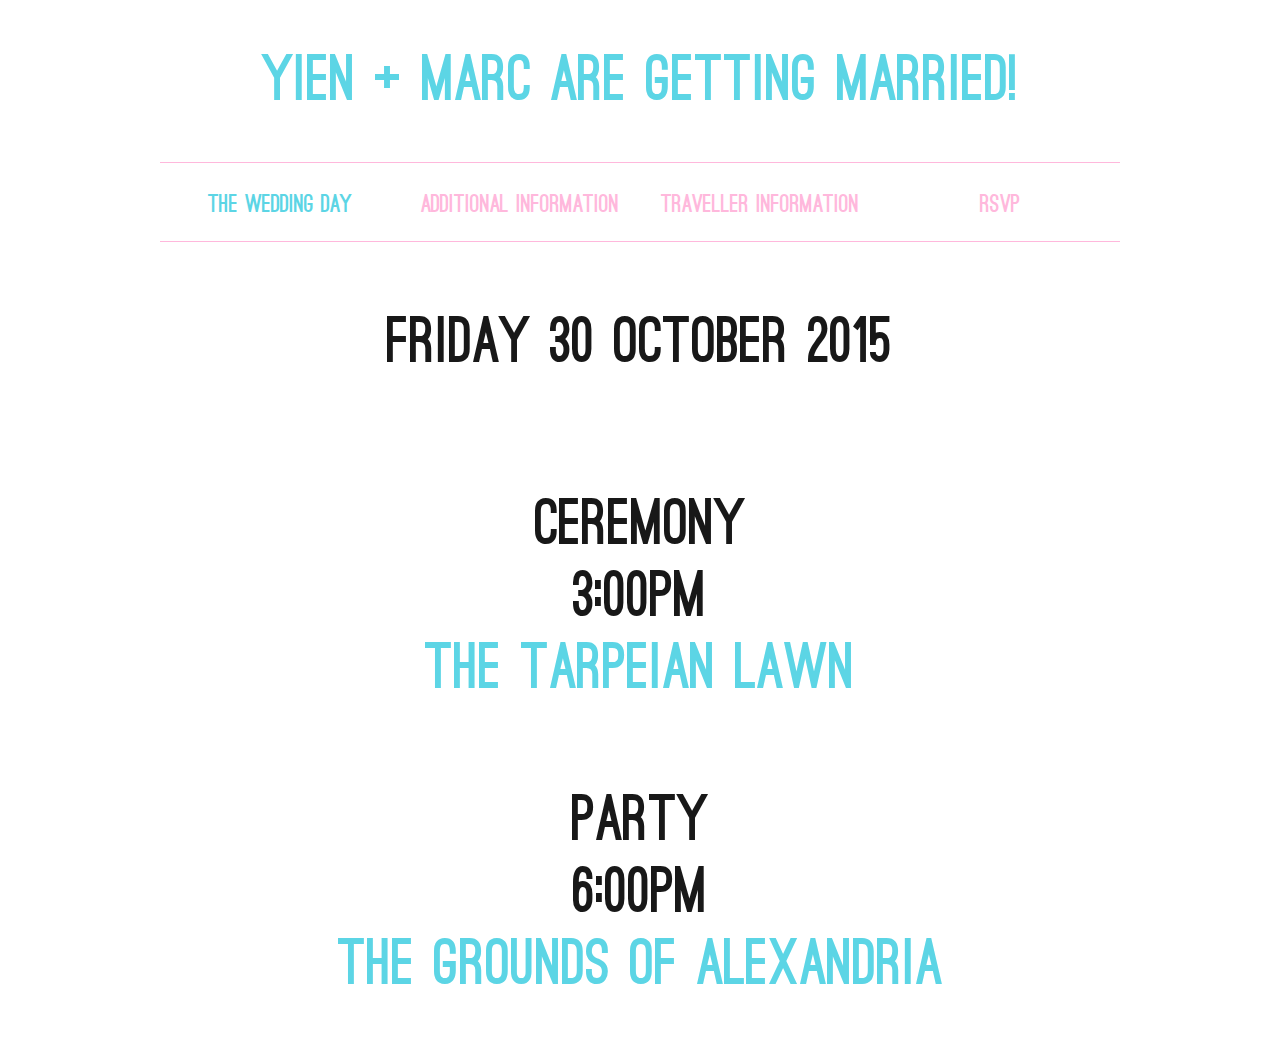
==== commit 03e5cbf8: "Updated RSVP links" ====
--- a/index.html
+++ b/index.html
@@ -48,9 +48,10 @@
 			</div>
 		</div>
 		<div class="row navigation-top border-bottom">
-			<div class="one-third column"><h4 class="bold"><a href="index.html" class="pink underline header2">THE WEDDING DAY</a></h4></div>
-			<div class="one-third column"><h4 class="bold"><a href="additional.html" class="pink header2">ADDITIONAL INFORMATION</a></h4></div>
-			<div class="one-third column"><h4 class="bold"><a href="traveller.html" class="pink header2">TRAVELLER INFORMATION</a></h4></div>
+			<div class="four columns"><h4 class="bold"><a href="index.html" class="blue header2">THE WEDDING DAY</a></h4></div>
+			<div class="four columns"><h4 class="bold"><a href="additional.html" class="pink header2">ADDITIONAL INFORMATION</a></h4></div>
+			<div class="four columns"><h4 class="bold"><a href="traveller.html" class="pink header2">TRAVELLER INFORMATION</a></h4></div>
+			<div class="four columns"><h4 class="bold"><a href="rsvp.html" class="pink header2">RSVP</a></h4></div>
 		</div>
 		<!--<div class="spacing2">
 			<div class="row">
